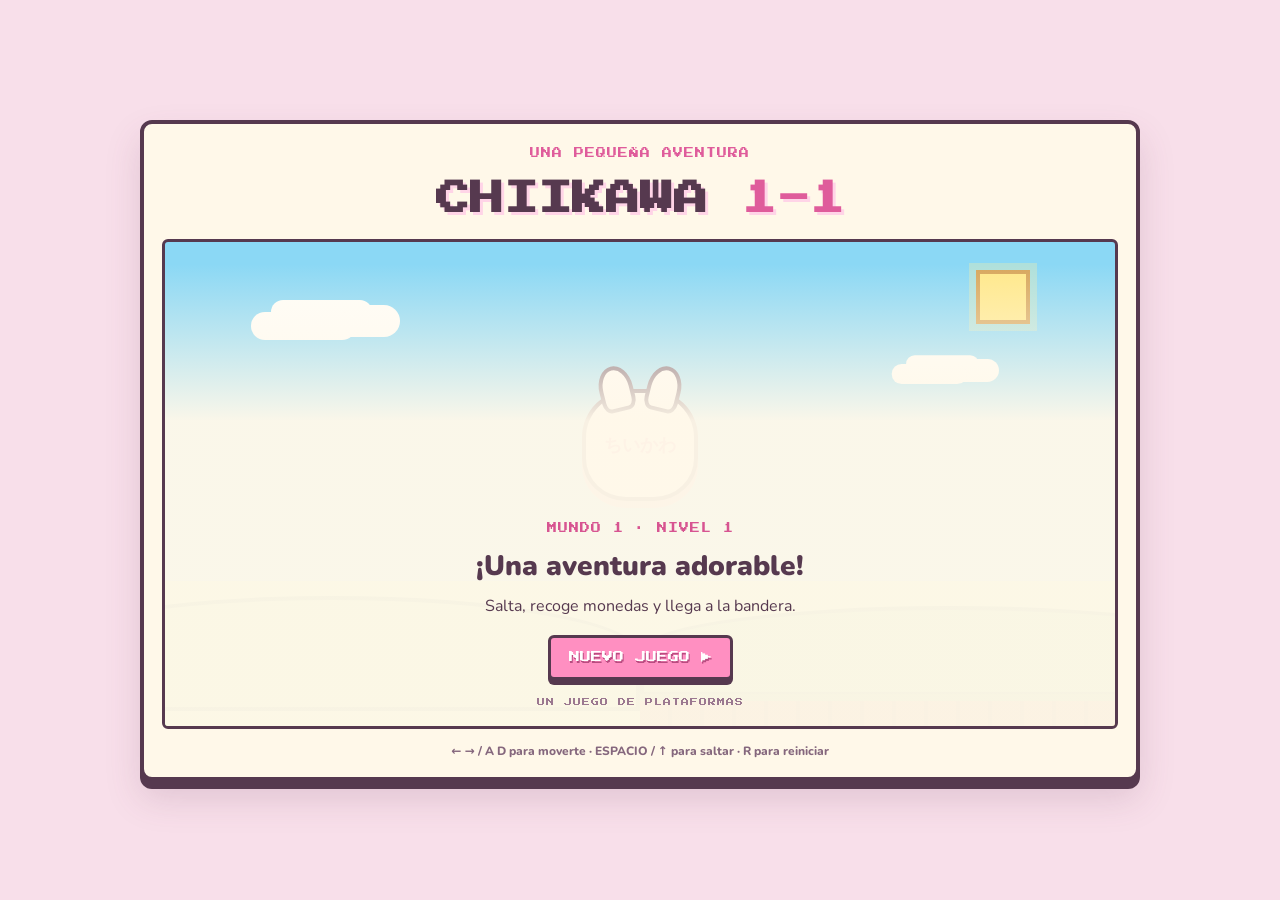
==== chiikawa-1-1/index.html @ 4e296a95 "Add files via upload" ====
<!DOCTYPE html>
<html lang="es">
<head>
  <meta charset="UTF-8">
  <meta name="viewport" content="width=device-width, initial-scale=1.0">
  <title>Chiikawa 1-1</title>
  <link rel="stylesheet" href="estilos.css">
</head>
<body>

  <main class="game-shell">

    <header class="game-heading">
      <span class="eyebrow">UNA PEQUEÑA AVENTURA</span>
      <h1>CHIIKAWA <span>1-1</span></h1>
    </header>

    <!-- Pantalla de inicio -->
    <section id="start-screen" class="screen start-screen">
      <div class="pixel-sun"></div>

      <div class="title-art">
        <span class="cloud cloud-one"></span>
        <span class="cloud cloud-two"></span>
        <span class="hero-face">ちいかわ</span>
        <span class="hill hill-back"></span>
        <span class="hill hill-front"></span>
        <span class="ground-strip"></span>
      </div>

      <div class="start-content">
        <p class="small-label">MUNDO 1 · NIVEL 1</p>
        <h2>¡Una aventura adorable!</h2>
        <p>Salta, recoge monedas y llega a la bandera.</p>

        <button id="new-game-button" class="menu-button primary-button">
          NUEVO JUEGO <span>▶</span>
        </button>

        <p class="menu-footer">UN JUEGO DE PLATAFORMAS</p>
      </div>
    </section>

    <!-- Selección de personajes -->
    <section id="character-screen" class="screen character-screen hidden">

      <p class="small-label">ELIGE A TU PERSONAJE</p>
      <h2>¿Quién va a jugar?</h2>
      <p class="screen-description">
        Escoge a tu compañero para comenzar el nivel.
      </p>

      <div class="character-options">

        <button class="character-card selected"
                data-character="chiikawa"
                aria-pressed="true">
          <span class="character-art chiikawa-art">
            <img src="imagenes/chiikawa.png" alt="Chiikawa">
          </span>
          <span class="character-name">Chiikawa</span>
          <span class="character-type">Equilibrado</span>
        </button>

        <button class="character-card"
                data-character="hachiware"
                aria-pressed="false">
          <span class="character-art hachiware-art">
            <img src="imagenes/hachiware.png" alt="Hachiware">
          </span>
          <span class="character-name">Hachiware</span>
          <span class="character-type">Valiente</span>
        </button>

        <button class="character-card"
                data-character="usagi"
                aria-pressed="false">
          <span class="character-art usagi-art">
            <img src="imagenes/usagi.png" alt="Usagi">
          </span>
          <span class="character-name">Usagi</span>
          <span class="character-type">Saltador</span>
        </button>

      </div>

      <div class="character-actions">
        <button id="back-button" class="menu-button secondary-button">
          VOLVER
        </button>

        <button id="play-button" class="menu-button primary-button">
          JUGAR <span>▶</span>
        </button>
      </div>

    </section>

    <!-- Aquí aparecerá el videojuego -->
    <div id="game" class="game-canvas hidden"></div>

    <p class="controls-hint">
      ← → / A D para moverte · ESPACIO / ↑ para saltar · R para reiniciar
    </p>

  </main>

  <script src="game.js"></script>

 
<script>
  const startScreen = document.getElementById("start-screen");
  const characterScreen = document.getElementById("character-screen");
  const gameContainer = document.getElementById("game");

  const newGameButton = document.getElementById("new-game-button");
  const backButton = document.getElementById("back-button");
  const playButton = document.getElementById("play-button");

  const characterCards = [...document.querySelectorAll(".character-card")];
  const menuButtons = [backButton, playButton];

  let chosenCharacter = "chiikawa";
  let focusedButton = 1;

  function openCharacterScreen() {
    startScreen.classList.add("hidden");
    characterScreen.classList.remove("hidden");

    focusedButton = 1;
    updateButtonFocus();
    updateCharacterSelection();
  }

  function updateCharacterSelection() {
    characterCards.forEach((card, index) => {
      const selected = card.dataset.character === chosenCharacter;

      card.classList.toggle("selected", selected);
      card.setAttribute("aria-pressed", String(selected));

      if (selected) {
        card.scrollIntoView({
          behavior: "smooth",
          block: "nearest",
          inline: "nearest"
        });
      }
    });
  }

  function updateButtonFocus() {
    menuButtons.forEach((button, index) => {
      button.classList.toggle("keyboard-focus", index === focusedButton);
    });
  }

  function startGame() {
    window.SELECTED_CHARACTER = chosenCharacter;

    startScreen.classList.add("hidden");
    characterScreen.classList.add("hidden");
    gameContainer.classList.remove("hidden");

    if (typeof window.startChiikawaGame === "function") {
      window.startChiikawaGame();
    } else {
      console.error(
        "No se encontró startChiikawaGame(). Revisa game.js."
      );
    }
  }

  function goBack() {
    characterScreen.classList.add("hidden");
    startScreen.classList.remove("hidden");
    newGameButton.focus();
  }

  newGameButton.addEventListener("click", openCharacterScreen);

  backButton.addEventListener("click", goBack);

  playButton.addEventListener("click", startGame);

  characterCards.forEach((card) => {
    card.addEventListener("click", () => {
      chosenCharacter = card.dataset.character;
      updateCharacterSelection();
    });
  });

  document.addEventListener("keydown", (event) => {
    const startVisible = !startScreen.classList.contains("hidden");
    const charactersVisible = !characterScreen.classList.contains("hidden");

    if (!startVisible && !charactersVisible) {
      return;
    }

    const key = event.key;

    if (
      ["ArrowLeft", "ArrowRight", "ArrowUp", "ArrowDown", " ", "Enter"]
        .includes(key)
    ) {
      event.preventDefault();
    }

    // PANTALLA DE INICIO
    if (startVisible) {
      if (key === "Enter" || key === " ") {
        openCharacterScreen();
      }

      return;
    }

    
    if (charactersVisible) {
      if (key === "ArrowLeft" || key === "ArrowRight") {
        const currentIndex = characterCards.findIndex(
          (card) => card.dataset.character === chosenCharacter
        );

        const direction = key === "ArrowRight" ? 1 : -1;

        const nextIndex =
          (currentIndex + direction + characterCards.length) %
          characterCards.length;

        chosenCharacter = characterCards[nextIndex].dataset.character;
        updateCharacterSelection();
      }

      
      if (key === "ArrowUp" || key === "ArrowDown") {
        focusedButton = focusedButton === 0 ? 1 : 0;
        updateButtonFocus();
      }

      // Activar el botón seleccionado
      if (key === "Enter" || key === " ") {
        if (focusedButton === 0) {
          goBack();
        } else {
          startGame();
        }
      }
    }
  });

  updateCharacterSelection();
  updateButtonFocus();
</script>


</body>
</html>
---- chiikawa-1-1/estilos.css ----
@import url('https://fonts.googleapis.com/css2?family=Press+Start+2P&family=Nunito:wght@500;700;800;900&display=swap');

:root {
  --ink: #56394f;
  --pink: #ff8fc1;
  --pink-dark: #df5c9b;
  --cream: #fff8e9;
  --sky: #8bd8f5;
  --green: #83d77b;
  --shadow: #56394f;
}

* { box-sizing: border-box; }

body {
  margin: 0;
  min-height: 100vh;
  display: grid;
  place-items: center;
  padding: 22px;
  color: var(--ink);
  background:
    radial-gradient(circle at 15% 15%, #fff9fb 0 5px, transparent 6px),
    radial-gradient(circle at 82% 22%, #fff9fb 0 4px, transparent 5px),
    #f8dfea;
  font-family: 'Nunito', system-ui, sans-serif;
}

button { font: inherit; }

.game-shell {
  position: relative;
  width: min(100%, 1000px);
  padding: 18px;
  border: 4px solid var(--ink);
  border-radius: 12px;
  background: var(--cream);
  box-shadow: 0 8px 0 var(--shadow), 0 18px 35px #70415c2b;
}

.game-heading { text-align: center; margin-bottom: 14px; }
.eyebrow, .small-label, .menu-footer {
  font-family: 'Press Start 2P', monospace;
  font-size: 10px;
  letter-spacing: 1px;
}
.eyebrow { color: var(--pink-dark); }
h1 {
  margin: 10px 0 0;
  font-family: 'Press Start 2P', monospace;
  font-size: clamp(20px, 4vw, 34px);
  line-height: 1.5;
  text-shadow: 3px 3px 0 #ffd4e7;
}
h1 span { color: var(--pink-dark); }
.screen {
  position: relative;
  min-height: 490px;
  overflow: hidden;
  border: 3px solid var(--ink);
  border-radius: 6px;
  background: linear-gradient(#8bd8f5 0 70%, #b8eea1 70% 100%);
  text-align: center;
}
.hidden { display: none !important; }

.start-screen { display: flex; flex-direction: column; justify-content: space-between; }
.pixel-sun {
  position: absolute; top: 28px; right: 9%; width: 54px; height: 54px;
  background: #ffe88a; border: 4px solid #d7a65c;
  box-shadow: 0 0 0 7px #fff2a14f;
}
.title-art { position: absolute; inset: 0 0 0; overflow: hidden; }
.cloud {
  position: absolute; width: 105px; height: 28px; border-radius: 30px;
  background: #fffdf8; top: 70px; left: 9%;
  box-shadow: 18px -14px 0 -2px #fffdf8, 42px -5px 0 2px #fffdf8;
}
.cloud-two { top: 118px; left: auto; right: 14%; transform: scale(.72); }
.hero-face {
  position: absolute; left: 50%; top: 42%; transform: translate(-50%, -50%);
  display: grid; place-items: center; width: 116px; height: 112px;
  border: 4px solid var(--ink); border-radius: 43% 43% 38% 38%;
  background: #fffaf6; color: #e76e9d; font-size: 18px; font-weight: 900;
  box-shadow: 0 7px 0 #d8a5bc;
}
.hero-face::before, .hero-face::after {
  content: ''; position: absolute; top: -27px; width: 26px; height: 38px;
  border: 4px solid var(--ink); border-radius: 60% 60% 30% 30%;
  background: #fffaf6; z-index: -1;
}
.hero-face::before { left: 13px; transform: rotate(-14deg); }
.hero-face::after { right: 13px; transform: rotate(14deg); }
.hill { position: absolute; bottom: 30px; width: 65%; height: 115px; border: 4px solid #43895a; background: var(--green); border-radius: 50% 50% 0 0; }
.hill-back { left: -15%; bottom: 15px; background: #9be28d; }
.hill-front { right: -15%; height: 90px; background: #73cd73; }
.ground-strip { position: absolute; bottom: 0; height: 32px; width: 100%; background: repeating-linear-gradient(90deg, #a96f55 0 28px, #8b5a4a 28px 32px); border-top: 7px solid #5da95d; }
.start-content {
  position: relative; z-index: 2; margin-top: auto; padding: 245px 16px 20px;
  background: linear-gradient(transparent, #fff8e9f5 34%);
}
.start-content h2, .character-screen h2 { margin: 10px 0; font-size: clamp(20px, 3vw, 28px); font-weight: 900; }
.start-content p:not(.small-label):not(.menu-footer), .screen-description { margin: 7px 0 18px; }
.small-label { color: #d75491; line-height: 1.8; }
.menu-button {
  min-width: 155px; padding: 14px 18px; border: 3px solid var(--ink);
  border-radius: 6px; font-family: 'Press Start 2P', monospace;
  font-size: 11px; cursor: pointer; box-shadow: 0 5px 0 var(--ink);
  transition: transform .12s ease, box-shadow .12s ease, filter .12s ease;
}
.menu-button:hover { filter: brightness(1.04); transform: translateY(-2px); box-shadow: 0 7px 0 var(--ink); }
.menu-button:active { transform: translateY(3px); box-shadow: 0 2px 0 var(--ink); }
.primary-button { background: var(--pink); color: #fff; text-shadow: 1px 2px #b94c80; }
.secondary-button { background: #fff; color: var(--ink); }
.menu-footer { margin: 18px 0 0; color: #9b7890; font-size: 8px; }

.character-screen { padding: 44px 22px 28px; background: linear-gradient(#a4e4fa 0 65%, #c6f1ae 65%); }
.character-screen h2 { font-family: 'Press Start 2P', monospace; font-size: clamp(15px, 2.6vw, 22px); line-height: 1.7; }
.screen-description { font-weight: 700; }
.character-options { display: flex; justify-content: center; gap: 16px; margin: 32px auto; max-width: 700px; }
.character-card {
  flex: 1; min-width: 0; max-width: 190px; padding: 16px 8px 13px;
  border: 3px solid var(--ink); border-radius: 8px; background: #fff8e9;
  box-shadow: 0 5px 0 var(--ink); cursor: pointer; color: var(--ink);
  transition: transform .15s ease, background .15s ease;
}
.character-card:hover { transform: translateY(-4px); }
.character-card.selected { background: #ffe0ed; outline: 4px solid #fff; transform: translateY(-5px); }
.character-art {
  display: grid; place-items: center; width: 82px; height: 82px; margin: 0 auto 12px;
  border: 3px solid var(--ink); border-radius: 42% 42% 38% 38%;
  font-size: 32px; font-weight: 900; box-shadow: 0 4px 0 #d6b5c7;
}
.chiikawa-art { background: #fffdf7; color: #e56c9b; }
.hachiware-art { background: linear-gradient(135deg, #6d879e 0 35%, #fffdf7 35% 100%); color: #43596c; }
.usagi-art { background: #ffe5a1; color: #b87927; }


.character-art {
  overflow: hidden;
}

.character-art img {
  display: block;
  width: 100%;
  height: 100%;
  object-fit: contain;
  image-rendering: pixelated;
}


.character-name, .character-type { display: block; }
.character-name { font-weight: 900; font-size: 15px; }
.character-type { margin-top: 4px; font-size: 12px; color: #9c718b; }
.character-actions { display: flex; justify-content: center; gap: 16px; flex-wrap: wrap; }
.controls-hint { margin: 14px 0 0; text-align: center; font-size: 12px; font-weight: 800; color: #85677d; }
.game-canvas {
  width: 100%;
  max-width: 960px;
  margin: 0 auto;
  overflow: hidden;
  border: 3px solid var(--ink);
  border-radius: 6px;
  background: #8bd8f5;
  box-shadow: 0 5px 0 var(--ink);
}

.game-canvas canvas {
  display: block;
  width: 100%;
  height: auto;
  aspect-ratio: 16 / 9;
  image-rendering: pixelated;
}

@media (max-width: 600px) {
  body { padding: 10px; }
  .game-shell { padding: 10px; }
  .screen { min-height: 450px; }
  .character-options { gap: 8px; margin: 22px auto; }
  .character-card { padding: 12px 4px; }
  .character-art { width: 60px; height: 60px; font-size: 25px; }
  .character-name { font-size: 12px; }
  .character-type { font-size: 10px; }
  .menu-button { min-width: 135px; padding: 12px 10px; font-size: 9px; }
}

.menu-button.keyboard-focus {
  outline: 4px solid #fff;
  outline-offset: 4px;
  transform: translateY(-3px);
  box-shadow: 0 8px 0 var(--ink);
}

.character-card.selected {
  background: #ffe0ed;
  outline: 4px solid #fff;
  transform: translateY(-5px);
}


.game-shell:has(#game:not(.hidden)) {
  width: min(100%, 1500px);
}

.game-canvas {
  position: relative;
  /* Lo más ancho posible sin pasarse de la altura de la pantalla */
  width: min(100%, calc((100vh - 210px) * 16 / 9));
  min-width: min(100%, 640px);
  max-width: none;
  aspect-ratio: 16 / 9;
  margin: 0 auto;
  overflow: hidden;
  border: 3px solid var(--ink);
  border-radius: 6px;
  background: #8bd8f5;
  box-shadow: 0 5px 0 var(--ink);
}

#game .game-world {
  position: absolute;
  inset: 0;
  overflow: hidden;
  background: linear-gradient(#7fd0f2, #aee6fa);
}

/* El "track" es el mundo completo (3 secciones) que se desliza */
#game .game-track {
  position: absolute;
  top: 0;
  left: 0;
  height: 100%;
  will-change: transform;
}

#game .game-track > * {
  position: absolute;
}

/* ---------- Nubes ---------- */
#game .game-cloud {
  z-index: 0;
  border-radius: 30px;
  background: #fffdf8;
  box-shadow: 18px -14px 0 -2px #fffdf8, 42px -5px 0 2px #fffdf8;
}

#game .game-cloud-small {
  transform: scale(.8);
}

/* ---------- Suelo y plataformas ---------- */
#game .game-ground,
#game .game-platform {
  z-index: 1;
  box-sizing: border-box;
  background-color: #b96b35;
  background-image:
    repeating-linear-gradient(90deg, transparent 0 38px, rgba(86, 57, 79, .16) 38px 40px),
    repeating-linear-gradient(0deg, transparent 0 26px, rgba(86, 57, 79, .16) 26px 28px);
  border-top: 10px solid #83d77b;
  box-shadow: inset 0 0 0 2px rgba(86, 57, 79, .28);
}

#game .game-platform {
  border-radius: 4px;
  box-shadow: inset 0 0 0 2px rgba(86, 57, 79, .28), 0 4px 0 rgba(86, 57, 79, .25);
}

/* ---------- Foso y picos (primer enemigo) ---------- */
#game .game-pit-floor {
  z-index: 1;
  box-sizing: border-box;
  background: #f0689a;
  border-top: 4px solid #c23b73;
}

#game .game-spikes {
  z-index: 2;
  display: flex;
  align-items: flex-end;
}

#game .game-spikes span {
  position: relative;
  flex: 1;
  height: 100%;
  background: #d9356b;
  clip-path: polygon(50% 0, 100% 100%, 0 100%);
}

#game .game-spikes span::after {
  content: "";
  position: absolute;
  inset: 24% 24% 0 24%;
  background: #fff;
  clip-path: polygon(50% 0, 100% 100%, 0 100%);
}

/* ---------- Tubería (meta) ---------- */
#game .game-pipe {
  z-index: 2;
  box-sizing: border-box;
  background: linear-gradient(90deg, #67d36a 0 55%, #4dbb55 55% 100%);
  border: 4px solid #2f7d3f;
  border-top: 0;
}

#game .game-pipe::before {
  content: "";
  position: absolute;
  top: 0;
  left: -8px;
  right: -8px;
  height: 30px;
  box-sizing: border-box;
  background: linear-gradient(90deg, #67d36a 0 55%, #4dbb55 55% 100%);
  border: 4px solid #2f7d3f;
  border-radius: 3px;
}


/* ---------- Bandera (meta del nivel) ---------- */
#game .game-flag-pole {
  z-index: 2;
  box-sizing: border-box;
  background: #d9a86c;
  border: 3px solid #a9733c;
  border-radius: 4px;
}

#game .game-flag-ball {
  z-index: 3;
  box-sizing: border-box;
  background: #e7b97a;
  border: 3px solid #a9733c;
  border-radius: 50%;
}

#game .game-flag-pennant {
  z-index: 2;
  display: flex;
  align-items: center;
  padding-left: 14%;
  background: #ff4fa0;
  clip-path: polygon(0 0, 100% 50%, 0 100%);
  font-size: 26px;
  line-height: 1;
  animation: flag-wave 1.4s ease-in-out infinite alternate;
  transform-origin: left center;
}

@keyframes flag-wave {
  from { transform: skewY(0deg); }
  to { transform: skewY(3deg); }
}


/* ---------- Villanos (PNG) ---------- */
#game .game-villain {
  z-index: 3;
  object-fit: contain;
  image-rendering: pixelated;
  user-select: none;
  -webkit-user-drag: none;
  transform-origin: bottom center;
}

#game .game-villain-fallback {
  display: grid;
  place-items: end center;
  font-size: 44px;
  line-height: 1;
}

#game .game-villain.squashed {
  animation: squash .3s ease-in forwards;
}

@keyframes squash {
  to { transform: scaleY(.1); opacity: 0; }
}

/* ---------- Flecha que indica el tubo ---------- */
#game .game-pipe-hint {
  z-index: 3;
  display: grid;
  place-items: center;
  color: #fff;
  font-size: 18px;
  text-shadow: 0 2px 0 var(--ink);
  pointer-events: none;
  animation: hint-bounce .7s ease-in-out infinite alternate;
}

@keyframes hint-bounce {
  from { transform: translateY(0); }
  to { transform: translateY(8px); }
}

/* ---------- Sala secreta ---------- */
#game .game-world.secret {
  background:
    radial-gradient(circle at 20% 25%, #fff8 0 2px, transparent 3px),
    radial-gradient(circle at 70% 18%, #fff8 0 2px, transparent 3px),
    radial-gradient(circle at 45% 40%, #fff6 0 1.5px, transparent 3px),
    radial-gradient(circle at 88% 45%, #fff8 0 2px, transparent 3px),
    linear-gradient(#2b3a67, #4a5d9a);
}

#game .game-world.secret .game-ground,
#game .game-world.secret .game-platform {
  background-color: #5b4a8a;
  border-top-color: #b58cf0;
}

/* Al cambiar de sala el escenario aparece con un suave fundido */
#game .game-world {
  animation: room-in .45s ease-out;
}

@keyframes room-in {
  from { opacity: 0; }
  to { opacity: 1; }
}

/* ---------- Bloque de pregunta ---------- */
#game .game-question {
  z-index: 2;
  box-sizing: border-box;
  display: grid;
  place-items: center;
  background: #f7b733;
  border: 4px solid #b9731a;
  border-radius: 4px;
  color: #fff;
  font-family: "Press Start 2P", monospace;
  font-size: 22px;
  text-shadow: 2px 2px 0 #b9731a;
  box-shadow: 0 4px 0 #b9731a;
}

#game .game-question.used {
  background: #c9a979;
  border-color: #8f7550;
  box-shadow: 0 4px 0 #8f7550;
}

#game .game-question.bump {
  animation: block-bump .25s ease-out;
}

@keyframes block-bump {
  50% { transform: translateY(-10px); }
}

/* ---------- Moneda estrella ---------- */
#game .game-star {
  z-index: 3;
  box-sizing: border-box;
  display: grid;
  place-items: center;
  border: 3px solid #d79a1f;
  border-radius: 50%;
  background: #ffd84d;
  font-size: 20px;
  line-height: 1;
  filter: drop-shadow(2px 3px 0 #a96b2a);
  animation: coin-float 1s ease-in-out infinite alternate;
}

@keyframes coin-float {
  from { transform: translateY(0); }
  to { transform: translateY(-8px); }
}

/* ---------- Personaje ---------- */
#game .game-character {
  z-index: 4;
  object-fit: contain;
  image-rendering: pixelated;
  user-select: none;
  -webkit-user-drag: none;
}

/* ---------- Interfaz del juego ---------- */
#game .coin-counter {
  position: absolute;
  z-index: 5;
  top: 15px;
  right: 15px;
  padding: 10px 14px;
  color: var(--ink);
  background: var(--cream);
  border: 3px solid var(--ink);
  border-radius: 6px;
  box-shadow: 0 4px 0 var(--ink);
  font-family: "Press Start 2P", monospace;
  font-size: 11px;
}

#game .game-banner {
  position: absolute;
  z-index: 5;
  top: 15px;
  left: 50%;
  transform: translateX(-50%);
  padding: 9px 12px;
  color: var(--ink);
  background: #fff3a8;
  border: 3px solid var(--ink);
  border-radius: 6px;
  font-family: "Press Start 2P", monospace;
  font-size: 9px;
  white-space: nowrap;
}

#game .game-back-button {
  position: absolute;
  z-index: 5;
  top: 15px;
  left: 15px;
}

#game .game-message {
  position: absolute;
  z-index: 6;
  top: 50%;
  left: 50%;
  transform: translate(-50%, -50%);
  padding: 18px 26px;
  text-align: center;
  color: var(--ink);
  background: var(--cream);
  border: 3px solid var(--ink);
  border-radius: 8px;
  box-shadow: 0 5px 0 var(--ink);
  font-family: "Press Start 2P", monospace;
  font-size: 12px;
  line-height: 2;
}

#game .game-message small {
  font-size: 9px;
  color: #9b7890;
}

@media (max-width: 600px) {
  #game .coin-counter {
    top: 8px;
    right: 8px;
    padding: 8px;
    font-size: 8px;
  }

  #game .game-banner {
    display: none;
  }

  #game .game-back-button {
    top: 8px;
    left: 8px;
    min-width: 0;
    padding: 10px;
    font-size: 9px;
  }

  #game .game-message {
    font-size: 9px;
    padding: 12px 14px;
  }

  #game .game-question {
    font-size: 14px;
  }
}

@media (prefers-reduced-motion: reduce) {
  #game .game-star,
  #game .game-flag-pennant,
  #game .game-pipe-hint,
  #game .game-world { animation: none; }
}
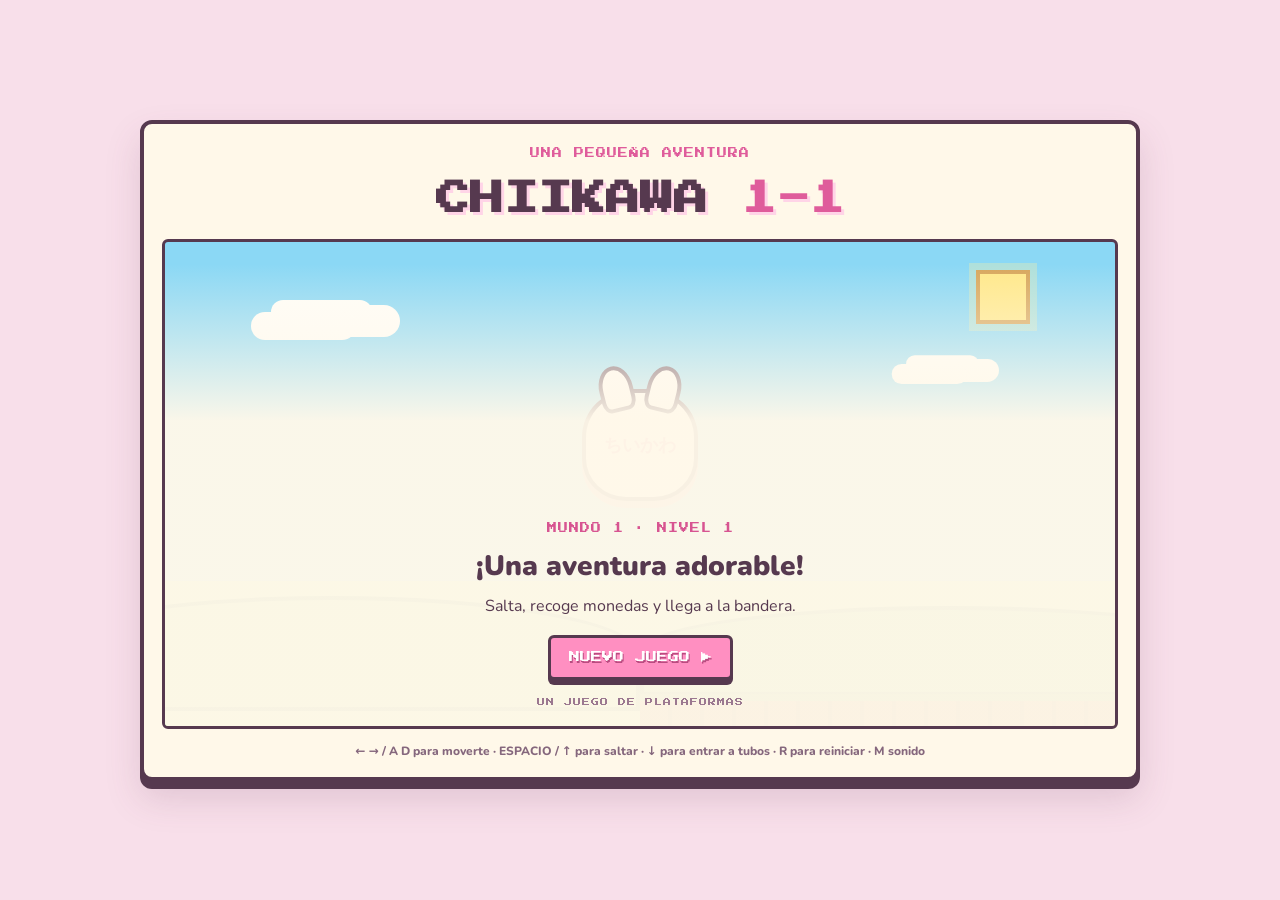
==== commit 06ab4dcb: "Enhance game audio features and controls Added audio controls and improved game interaction hints." ====
--- a/chiikawa-1-1/index.html
+++ b/chiikawa-1-1/index.html
@@ -1,4 +1,3 @@
-
 <!DOCTYPE html>
 <html lang="es">
 <head>
@@ -101,14 +100,15 @@
     <div id="game" class="game-canvas hidden"></div>
 
     <p class="controls-hint">
-      ← → / A D para moverte · ESPACIO / ↑ para saltar · R para reiniciar
+      ← → / A D para moverte · ESPACIO / ↑ para saltar · ↓ para entrar a tubos · R para reiniciar · M sonido
     </p>
 
   </main>
 
+  <!-- game.js crea window.GameAudio (todos los sonidos), por eso va primero -->
   <script src="game.js"></script>
 
- 
+
 <script>
   const startScreen = document.getElementById("start-screen");
   const characterScreen = document.getElementById("character-screen");
@@ -124,7 +124,30 @@
   let chosenCharacter = "chiikawa";
   let focusedButton = 1;
 
+  /* ---------- Sonidos de los menús ---------- */
+  // Atajo: reproduce un efecto (si game.js ya cargó)
+  function sfx(name) {
+    if (window.GameAudio) window.GameAudio.play(name);
+  }
+
+  // Los navegadores no dejan sonar nada hasta que la persona haga clic
+  // o presione una tecla. En la primera interacción arranca la música del menú.
+  function unlockAudio() {
+    document.removeEventListener("pointerdown", unlockAudio);
+    document.removeEventListener("keydown", unlockAudio);
+
+    if (window.GameAudio && gameContainer.classList.contains("hidden")) {
+      window.GameAudio.loop("menu");
+    }
+  }
+
+  document.addEventListener("pointerdown", unlockAudio);
+  document.addEventListener("keydown", unlockAudio);
+
+  /* ---------- Pantallas ---------- */
   function openCharacterScreen() {
+    sfx("click");
+
     startScreen.classList.add("hidden");
     characterScreen.classList.remove("hidden");
 
@@ -157,12 +180,15 @@
   }
 
   function startGame() {
+    sfx("click");
+
     window.SELECTED_CHARACTER = chosenCharacter;
 
     startScreen.classList.add("hidden");
     characterScreen.classList.add("hidden");
     gameContainer.classList.remove("hidden");
 
+    // startChiikawaGame() también cambia la música del menú por la del nivel
     if (typeof window.startChiikawaGame === "function") {
       window.startChiikawaGame();
     } else {
@@ -173,6 +199,8 @@
   }
 
   function goBack() {
+    sfx("click");
+
     characterScreen.classList.add("hidden");
     startScreen.classList.remove("hidden");
     newGameButton.focus();
@@ -186,6 +214,7 @@
 
   characterCards.forEach((card) => {
     card.addEventListener("click", () => {
+      sfx("click");
       chosenCharacter = card.dataset.character;
       updateCharacterSelection();
     });
@@ -200,6 +229,12 @@
     }
 
     const key = event.key;
+
+    // M: silenciar / activar el sonido en los menús
+    if (key.toLowerCase() === "m" && window.GameAudio) {
+      window.GameAudio.toggleMute();
+      return;
+    }
 
     if (
       ["ArrowLeft", "ArrowRight", "ArrowUp", "ArrowDown", " ", "Enter"]
@@ -217,7 +252,7 @@
       return;
     }
 
-    
+    // SELECCIÓN DE PERSONAJES
     if (charactersVisible) {
       if (key === "ArrowLeft" || key === "ArrowRight") {
         const currentIndex = characterCards.findIndex(
@@ -230,12 +265,14 @@
           (currentIndex + direction + characterCards.length) %
           characterCards.length;
 
+        sfx("click");
         chosenCharacter = characterCards[nextIndex].dataset.character;
         updateCharacterSelection();
       }
 
-      
+      // Cambiar entre VOLVER y JUGAR
       if (key === "ArrowUp" || key === "ArrowDown") {
+        sfx("click");
         focusedButton = focusedButton === 0 ? 1 : 0;
         updateButtonFocus();
       }
